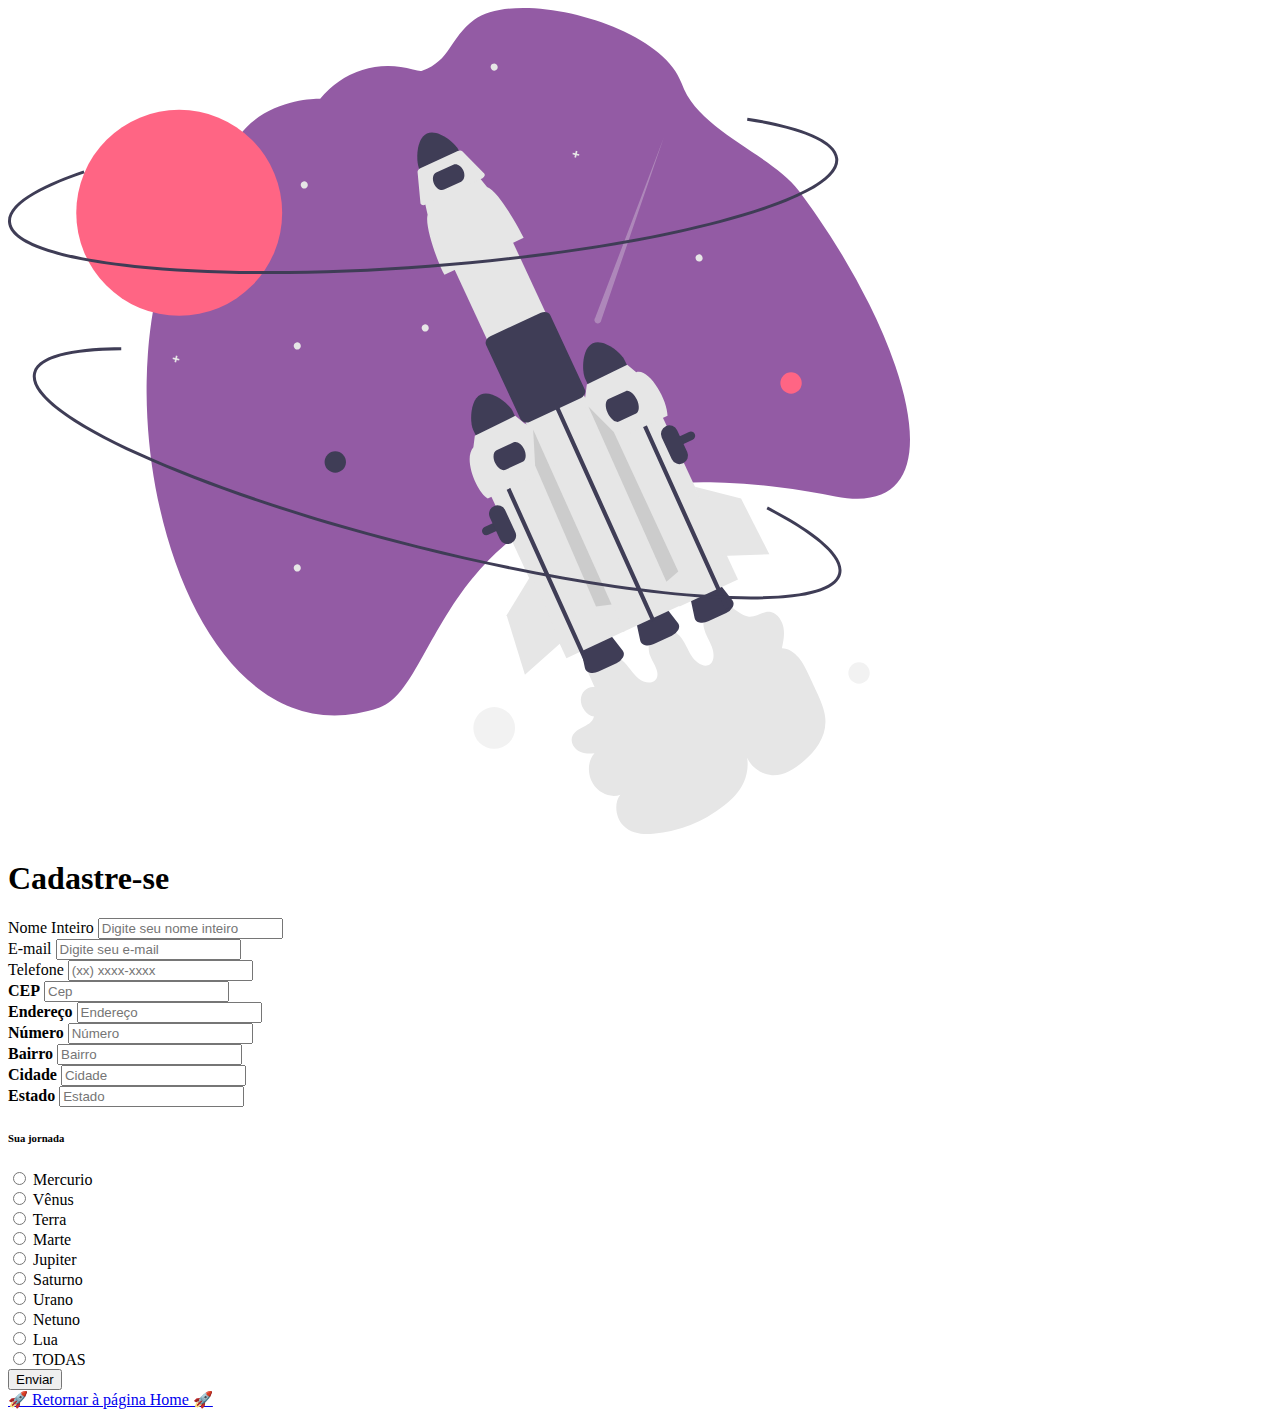
==== form.html @ 8a07ed4b "commit html" ====
<!DOCTYPE html>
<html lang="pt-br">

<head>
    <meta charset="UTF-8">
    <meta http-equiv="X-UA-Compatible" content="IE=edge">
    <meta name="viewport" content="width=device-width, initial-scale=1.0">
    <!--Linkando o css-->
    <link rel="stylesheet" href="form.css">
    <link rel="stylesheet" href="style.css">
    <!--Imagem da aba do Browse-->
    <link rel="shortcut icon" type="image/png" href="TerraAbaBrowser.png">
    <!--Nomeando a aba-->
    <title>Formulário</title>
</head>

<body>
   
            <!-- Início do formulário -->
            <form action="https://formsubmit.co/gabihelenabritto@gmail.com" method="POST">
                <input type="hidden" name="_next" value="http://127.0.0.1:5500/sucesso.html">
        
                <input type="hidden" name="_autoresponse" value="Recebemos sua mensagem! Obrigado pelo contato, logo responderemos!">
   
                <div class="container">
                    <div class="form-image">
                        <img src="undraw_outer_space_re_u9vd.svg" alt="">
                    </div>
                    <div class="form">
                        <form action="#">
                            <div class="form-header">
                                <div class="title">
                                    <h1>Cadastre-se</h1>
                                </div>
                                
                            </div>
            
                            <div class="input-group">
                                <div class="input-box">
                                    <label for="firstname">Nome Inteiro</label>
                                    <input id="firstname" type="text" name="firstname" placeholder="Digite seu nome inteiro" required>
                                </div>
                                <div class="input-box">
                                    <label for="email">E-mail</label>
                                    <input id="email" type="email" name="email" placeholder="Digite seu e-mail" required>
                                </div>
            
                                <div class="input-box">
                                    <label for="number">Telefone</label>
                                    <input id="number" type="tel" name="number" placeholder="(xx) xxxx-xxxx" required>
                                </div>
            
                            </div>
            
                            
                                <!--Campo de cep -->
                                <div class="input-group">
                                <div class="input-box">
                                    <label for="cep"><strong>CEP</strong></label>
                                    <input type="text" id="cep" placeholder="Cep" required>
            
                                </div>
                                <!--Campo de endereco -->
                                <div class="input-box">
                                    <label for="endereco"><strong>Endereço</strong></label>
                                    <input type="text" id="endereco" placeholder="Endereço" required>
            
                                </div>
                                <!--Campo de numero -->
                                <div class="input-box">
                                    <label for="numero"><strong>Número</strong></label>
                                    <input type="text" id="numero" placeholder="Número" required>
            
                                </div>
                                <!--Campo de bairro -->
                                <div class="input-box">
                                    <label for="bairro"><strong>Bairro</strong></label>
                                    <input type="text" id="bairro" placeholder="Bairro" required>
                                </div>
                                <!--Campo de cidade -->
                                <div class="input-box">
                                    <label for="cidade"><strong>Cidade</strong></label>
                                    <input type="text" id="cidade" placeholder="Cidade" required>
            
                                </div>
                                <!--Campo de estado -->
                                <div class="input-box">
                                    <label for="estado"><strong>Estado</strong></label>
                                    <input type="text" id="estado" placeholder="Estado" required>
            
                                </div>
                            </div>
            
                            
            
            
            
                            <div class="gender-inputs">
                                <div class="gender-title">
                                    <h6>Sua jornada</h6>
                                </div>
            
                                <div class="gender-group">
                                    <div class="gender-input">
                                        <input id="mercurio" type="radio" name="gender">
                                        <label for="mercurio">Mercurio</label>
                                    </div>
            
                                    <div class="gender-input">
                                        <input id="venus" type="radio" name="gender">
                                        <label for="venus">Vênus</label>
                                    </div>
            
                                    <div class="gender-input">
                                        <input id="others" type="radio" name="gender">
                                        <label for="others">Terra</label>
                                    </div>
            
                                    <div class="gender-input">
                                        <input id="marte" type="radio" name="gender">
                                        <label for="marte">Marte</label>
                                    </div>
                                    <div class="gender-input">
                                        <input id="jupiter" type="radio" name="gender">
                                        <label for="jupiter">Jupiter</label>
                                    </div>
            
                                    <div class="gender-input">
                                        <input id="saturno" type="radio" name="gender">
                                        <label for="saturno">Saturno</label>
                                    </div>
            
                                    <div class="gender-input">
                                        <input id="urano" type="radio" name="gender">
                                        <label for="urano">Urano</label>
                                    </div>
            
                                    <div class="gender-input">
                                        <input id="netuno" type="radio" name="gender">
                                        <label for="netuno">Netuno</label>
                                    </div>
                                    <div class="gender-input">
                                        <input id="lua" type="radio" name="gender">
                                        <label for="lua">Lua</label>
                                    </div>
                                    <div class="gender-input">
                                        <input id="all" type="radio" name="gender">
                                        <label for="all">TODAS</label>
                                    </div>
            
                                </div>
                            </div>
            
                            <div class="continue-button">
                                <button type="submit">Enviar</button>
                            </div>
                              <!--Adicionando um link de redirecionamento para home-->
                    <a id="retorno" href="index.html">&#128640; Retornar à página Home &#128640;</a>
                        </form>
                    </div>
                </div>
                  
   
</body>
<script src="formulario.js" type="module" defer></script>

</html>
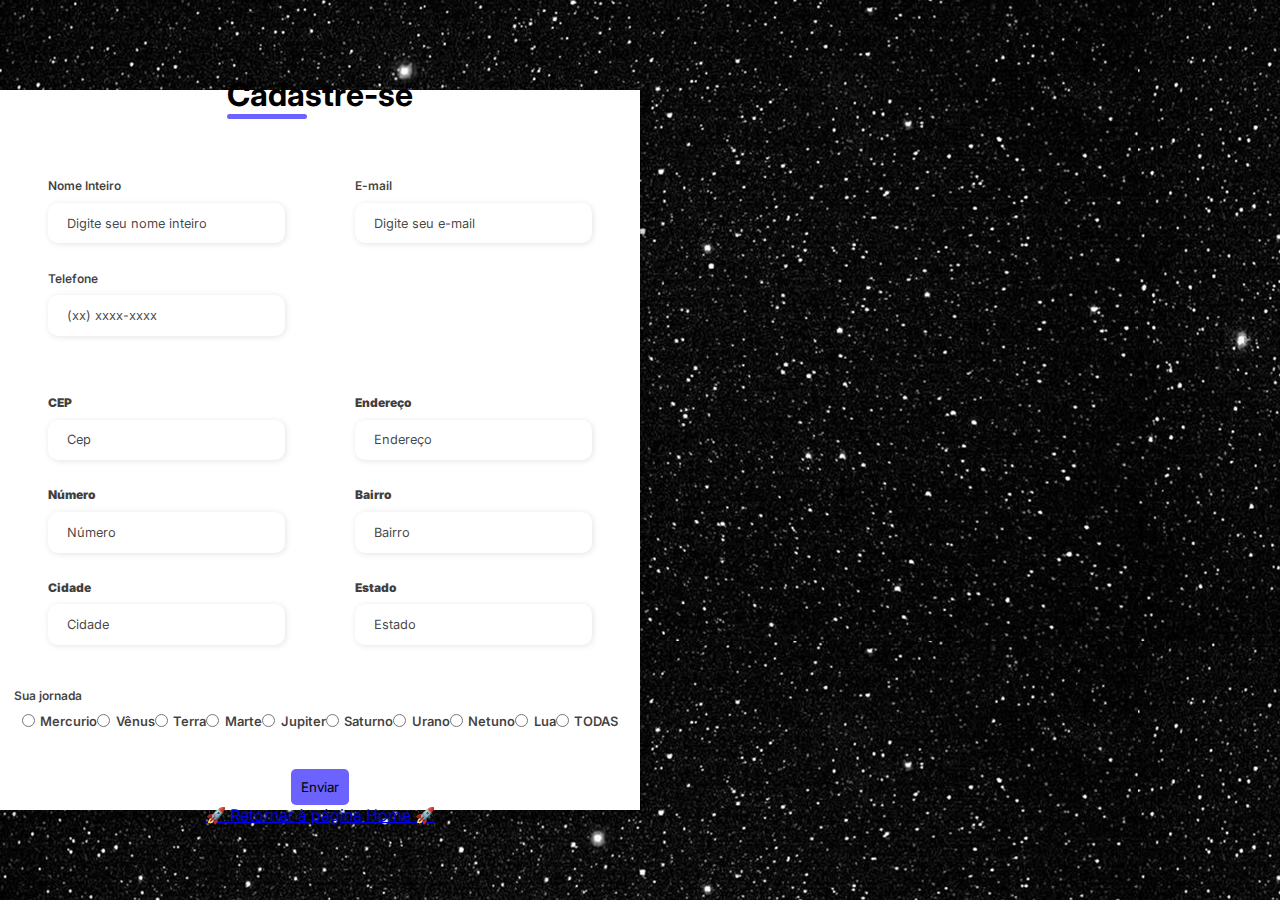
==== commit 43778215: "Update form.html" ====
--- a/form.html
+++ b/form.html
@@ -19,7 +19,7 @@
    
             <!-- Início do formulário -->
             <form action="https://formsubmit.co/gabihelenabritto@gmail.com" method="POST">
-                <input type="hidden" name="_next" value="http://127.0.0.1:5500/sucesso.html">
+                <input type="hidden" name="_next" value=https://gabibrittoo.github.io/PequenosAstros/sucesso.html">
         
                 <input type="hidden" name="_autoresponse" value="Recebemos sua mensagem! Obrigado pelo contato, logo responderemos!">
    
@@ -165,4 +165,4 @@
 </body>
 <script src="formulario.js" type="module" defer></script>
 
-</html>+</html>
--- a/form.css
+++ b/form.css
@@ -0,0 +1,209 @@
+@import url('https://fonts.googleapis.com/css2?family=Inter:wght@200;300;400;500&family=Open+Sans:wght@300;400;500;600&display=swap');
+* {
+    padding: 0;
+    margin: 0;
+    box-sizing: border-box;
+    font-family: 'Inter', sans-serif;
+}
+
+body {
+    width: 100%;
+    height: 100vh;
+    display: flex;
+    justify-content: center;
+    align-items: center;
+    background-image: url(MicrosoftTeams-image.png); 
+}
+
+.container {
+    width: 80%;
+    height: 80vh;
+    display: flex;
+    box-shadow: 5px 5px 10px rgba(0, 0, 0, 0.212);
+}
+
+.form-image {
+    width: 50%;
+    display: flex;
+    justify-content: center;
+    align-items: center;
+    background-color: #423f38d7;
+    padding: 1rem;
+}
+
+.form-image img {
+    width: 31rem;
+}
+
+.form {
+    width: 50%;
+    display: flex;
+    flex-direction: column;
+    justify-content: center;
+    align-items: center;
+    background-color: #fff;
+    padding: 3rem;
+}
+
+.form-header {
+    margin-bottom: 3rem;
+    display: flex;
+    justify-content: space-between;
+}
+
+.login-button {
+    display: flex;
+    align-items: center;
+}
+
+.login-button button {
+    border: none;
+    background-color: #6c63ff;
+    padding: 0.4rem 1rem;
+    border-radius: 5px;
+    cursor: pointer;
+}
+
+.login-button button:hover {
+    background-color: #6b63fff1;
+}
+
+.login-button button a {
+    text-decoration: none;
+    font-weight: 500;
+    color: #fff;
+}
+
+.form-header h1::after {
+    content: '';
+    display: block;
+    width: 5rem;
+    height: 0.3rem;
+    background-color: #6c63ff;
+    margin: 0 auto;
+    position: absolute;
+    border-radius: 10px;
+}
+
+.input-group {
+    display: flex;
+    flex-wrap: wrap;
+    justify-content: space-between;
+    padding: 1rem 0;
+}
+
+.input-box {
+    display: flex;
+    flex-direction: column;
+    margin-bottom: 1.1rem;
+}
+
+.input-box input {
+    margin: 0.6rem 0;
+    padding: 0.8rem 1.2rem;
+    border: none;
+    border-radius: 10px;
+    box-shadow: 1px 1px 6px #0000001c;
+    font-size: 0.8rem;
+}
+
+.input-box input:hover {
+    background-color: #eeeeee75;
+}
+
+.input-box input:focus-visible {
+    outline: 1px solid #6c63ff;
+}
+
+.input-box label,
+.gender-title h6 {
+    font-size: 0.75rem;
+    font-weight: 600;
+    color: #000000c0;
+}
+
+.input-box input::placeholder {
+    color: #000000be;
+}
+
+.gender-group {
+    display: flex;
+    justify-content: space-between;
+    margin-top: 0.62rem;
+    padding: 0 .5rem;
+}
+
+.gender-input {
+    display: flex;
+    align-items: center;
+}
+
+.gender-input input {
+    margin-right: 0.35rem;
+}
+
+.gender-input label {
+    font-size: 0.81rem;
+    font-weight: 600;
+    color: #000000c0;
+}
+
+.continue-button button {
+    width: 100%;
+    margin-top: 2.5rem;
+    border: none;
+    background-color: #6c63ff;
+    padding: 0.62rem;
+    border-radius: 5px;
+    cursor: pointer;
+}
+
+.continue-button button:hover {
+    background-color: #6b63fff1;
+}
+
+.continue-button button a {
+    text-decoration: none;
+    font-size: 0.93rem;
+    font-weight: 500;
+    color: #fff;
+}
+
+@media screen and (max-width: 1330px) {
+    .form-image {
+        display: none;
+    }
+    .container {
+        width: 50%;
+    }
+    .form {
+        width: 100%;
+    }
+}
+
+@media screen and (max-width: 1064px) {
+    .container {
+        width: 90%;
+        height: auto;
+    }
+    .input-group {
+        flex-direction: column;
+        z-index: 5;
+        padding-right: 5rem;
+        max-height: 10rem;
+        overflow-y: scroll;
+        flex-wrap: nowrap;
+    }
+    .gender-inputs {
+        margin-top: 2rem;
+    }
+    .gender-group {
+        flex-direction: column;
+    }
+    .gender-title h6 {
+        margin: 0;
+    }
+    .gender-input {
+        margin-top: 0.5rem;
+    }
+}
--- a/style.css
+++ b/style.css
@@ -0,0 +1,31 @@
+@media screen and (max-width: 768px){
+    section, aside{
+        width: 100%;
+        padding: 0;
+    }
+}
+
+
+@media screen and (max-width:600px){
+    #card_bodyx  {
+        float: none;
+        text-align: relative;
+        width: 100%;
+    }
+    footer p{
+        display: none;
+    }
+    
+}
+
+@media screen and (max-width:600px){
+    .content {
+        float: none;
+        text-align: relative;
+        width: 100%;
+    }
+    footer p{
+        display: none;
+    }
+    
+}